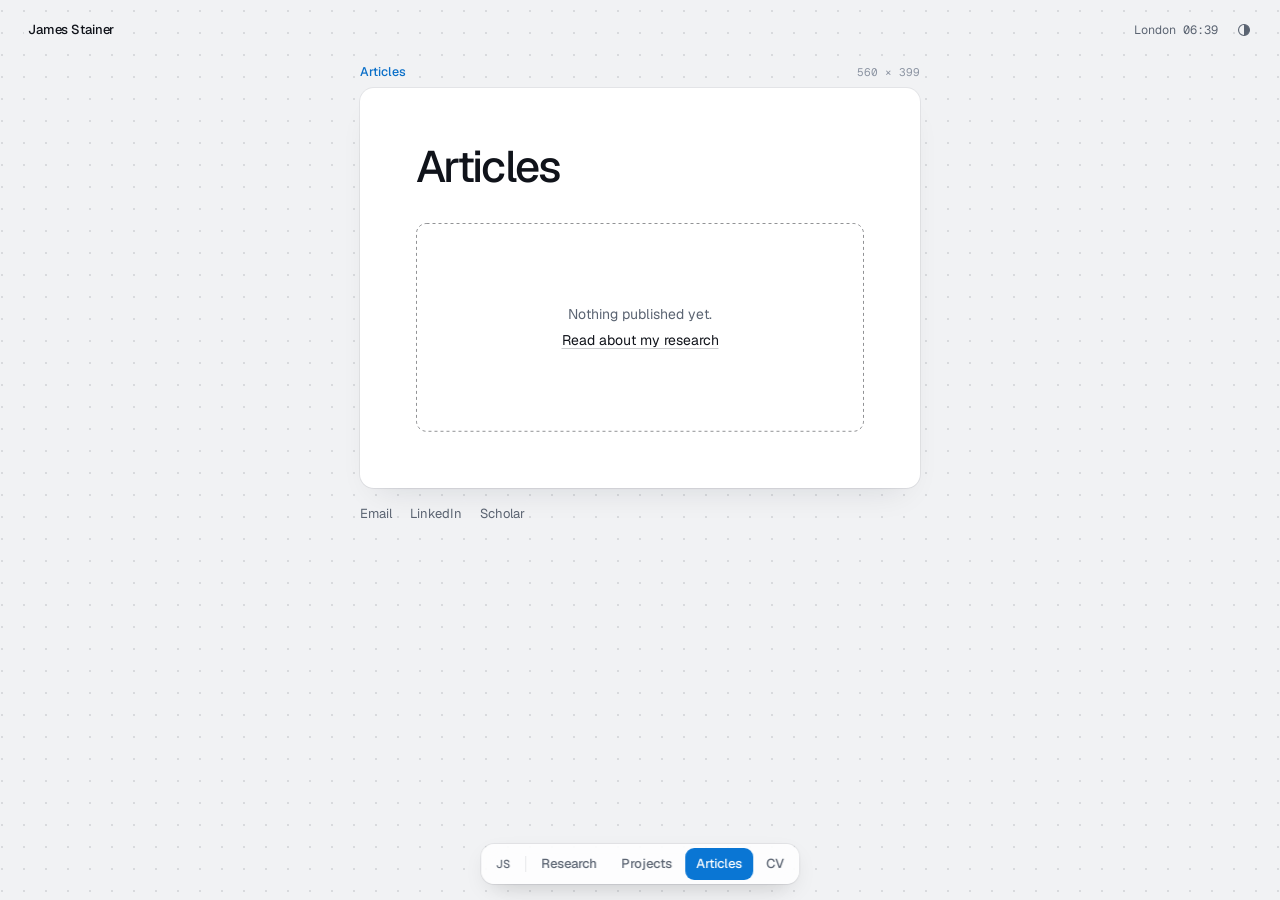
==== articles/index.html @ 50c56810 "Redesign the site as frames on a canvas The landing page is now a few words and four frames that ope" ====
<!doctype html>
<html lang="en-GB">
<head>
<meta charset="utf-8">
<meta name="viewport" content="width=device-width, initial-scale=1, viewport-fit=cover">
<title>Articles | James Stainer</title>
<meta name="description" content="Articles by James Stainer.">
<link rel="canonical" href="https://jamsta.in/articles/">
<meta property="og:type" content="website">
<meta property="og:site_name" content="James Stainer">
<meta property="og:title" content="Articles | James Stainer">
<meta property="og:description" content="Articles by James Stainer.">
<meta property="og:url" content="https://jamsta.in/articles/">
<meta property="og:image" content="https://jamsta.in/assets/og.png">
<meta name="twitter:card" content="summary_large_image">
<meta name="theme-color" content="#f1f2f4" media="(prefers-color-scheme: light)">
<meta name="theme-color" content="#0d0f13" media="(prefers-color-scheme: dark)">
<link rel="icon" href="/favicon.svg" type="image/svg+xml">
<link rel="preload" href="/assets/fonts/geist.woff2" as="font" type="font/woff2" crossorigin>
<link rel="expect" href="#frame-sheet" blocking="render">
<link rel="stylesheet" href="/assets/site.css">
<script>
(function () {
  var root = document.documentElement;
  root.classList.add('js');
  try { var theme = localStorage.getItem('theme'); if (theme) root.dataset.theme = theme; } catch (e) {}
  addEventListener('pagereveal', function (event) { if (event.viewTransition) root.classList.add('vt'); });
})();
</script>
<script src="/assets/site.js" defer></script>
</head>
<body class="page">
<a class="skip" href="#main">Skip to content</a>
<header class="bar">
  <a class="bar-name" href="/">James Stainer</a>
  <div class="bar-end">
    <span class="clock" data-clock>London</span>
    <button class="theme" type="button" data-theme-toggle aria-label="Switch theme"><svg viewBox="0 0 16 16" aria-hidden="true" focusable="false"><circle cx="8" cy="8" r="6.25" fill="none" stroke="currentColor" stroke-width="1.25"/><path d="M8 1.75a6.25 6.25 0 0 1 0 12.5z" fill="currentColor"/></svg></button>
  </div>
</header>
<main id="main" class="stage" style="--w: 560px">
  <div class="frame">
    <div class="frame-label enter">
      <span class="frame-name" aria-hidden="true">Articles</span>
      <span class="frame-size" data-frame-size aria-hidden="true"></span>
    </div>
    <div class="frame-sheet enter" id="frame-sheet" style="--i: 1">
      <div class="frame-box"></div>
      <div class="frame-body">
        <h1 class="title">Articles</h1>
        <div class="empty">
          <svg class="art" aria-hidden="true" focusable="false"><rect class="as ants" x=".5" y=".5" rx="10"/></svg>
          <p class="empty-copy">Nothing published yet.</p>
          <a class="text-link" href="/research/" style="font-size: 14px">Read about my research</a>
        </div>
      </div>
    </div>
  </div>
  <div class="page-foot enter" style="--i: 3">
    <span class="foot-links"><a class="quiet" href="mailto:stainerjames@hotmail.com">Email</a><a class="quiet" href="https://uk.linkedin.com/in/james-stainer-1a0a84140">LinkedIn</a><a class="quiet" href="https://scholar.google.com/citations?user=jifKNDAAAAAJ">Scholar</a></span>
  </div>
</main>
<nav class="dock" aria-label="Pages">
  <a class="dock-home" href="/" aria-label="Home">JS</a>
  <span class="dock-sep"></span>
  <div class="dock-items"><a href="/research/"><span class="dock-text">Research</span></a><a href="/projects/"><span class="dock-text">Projects</span></a><a href="/articles/" aria-current="page"><span class="dock-pill"></span><span class="dock-text">Articles</span></a><a href="/cv/"><span class="dock-text">CV</span></a></div>
</nav>
</body>
</html>
---- assets/site.css ----
/* The site is a design file: a dotted canvas with frames on it. Selecting a frame opens it. */

@font-face {
  font-family: "Geist";
  src: url("/assets/fonts/geist.woff2") format("woff2");
  font-weight: 100 900;
  font-display: swap;
}

@font-face {
  font-family: "Geist Mono";
  src: url("/assets/fonts/geist-mono.woff2") format("woff2");
  font-weight: 100 900;
  font-display: swap;
}

:root {
  --canvas: #f1f2f4;
  --dot: rgb(20 27 40 / .11);
  --dot-lit: rgb(20 27 40 / .46);
  --frame: #fff;
  --ink: #10131a;
  --ink-2: #5b6472;
  --ink-3: #8d95a3;
  --line: rgb(20 27 40 / .09);
  --line-2: rgb(20 27 40 / .22);
  --fill: rgb(20 27 40 / .05);
  --accent: #0d99ff;
  --accent-text: #0a6fc8;
  --accent-fill: #0a76d4;
  --on-accent: #fff;
  --handle: #fff;
  --live: #14ae5c;
  --shadow: 0 0 0 1px rgb(20 27 40 / .06), 0 1px 2px rgb(20 27 40 / .04), 0 16px 32px -16px rgb(20 27 40 / .12);
  --dock: rgb(255 255 255 / .84);

  --sans: "Geist", ui-sans-serif, system-ui, -apple-system, "Segoe UI", Roboto, Arial, sans-serif;
  --mono: "Geist Mono", ui-monospace, "SF Mono", Menlo, Consolas, monospace;

  --radius: 14px;
  --gutter: clamp(16px, 2.2vw, 28px);
  --pad: clamp(22px, 4.4vw, 56px);

  --out: cubic-bezier(.16, .84, .24, 1);
  --spring: linear(0, .084, .259, .451, .622, .758, .857, .925, .968, .992, 1.005, 1.01, 1.011, 1.01, 1.008, 1.006, 1.004, 1.002, 1.001, 1.001, 1);

  color-scheme: light;
}

@media (prefers-color-scheme: dark) {
  :root:not([data-theme="light"]) {
    --canvas: #0d0f13;
    --dot: rgb(255 255 255 / .075);
    --dot-lit: rgb(255 255 255 / .36);
    --frame: #16191f;
    --ink: #f1f3f6;
    --ink-2: #9aa3b1;
    --ink-3: #697384;
    --line: rgb(255 255 255 / .09);
    --line-2: rgb(255 255 255 / .24);
    --fill: rgb(255 255 255 / .06);
    --accent-text: #4db5ff;
    --handle: #16191f;
    --shadow: 0 0 0 1px rgb(255 255 255 / .07), 0 16px 32px -16px rgb(0 0 0 / .7);
    --dock: rgb(30 33 40 / .84);
    color-scheme: dark;
  }
}

:root[data-theme="dark"] {
  --canvas: #0d0f13;
  --dot: rgb(255 255 255 / .075);
  --dot-lit: rgb(255 255 255 / .36);
  --frame: #16191f;
  --ink: #f1f3f6;
  --ink-2: #9aa3b1;
  --ink-3: #697384;
  --line: rgb(255 255 255 / .09);
  --line-2: rgb(255 255 255 / .24);
  --fill: rgb(255 255 255 / .06);
  --accent-text: #4db5ff;
  --handle: #16191f;
  --shadow: 0 0 0 1px rgb(255 255 255 / .07), 0 16px 32px -16px rgb(0 0 0 / .7);
  --dock: rgb(30 33 40 / .84);
  color-scheme: dark;
}

*, *::before, *::after { box-sizing: border-box; }

html {
  background: var(--canvas);
  -webkit-text-size-adjust: 100%;
  overflow-x: clip;
}

body {
  position: relative;
  margin: 0;
  min-height: 100svh;
  color: var(--ink);
  font: 400 15px/1.6 var(--sans);
  -webkit-font-smoothing: antialiased;
  -moz-osx-font-smoothing: grayscale;
  text-rendering: optimizeLegibility;
}

/* The canvas: faint dots everywhere, and brighter dots gathered around the pointer. */
body::before,
body::after {
  content: "";
  position: fixed;
  inset: 0;
  z-index: -1;
  pointer-events: none;
  background-size: 22px 22px;
  background-position: 50% 0;
}

body::before { background-image: radial-gradient(circle at center, var(--dot) 1px, transparent 1.25px); }

body::after {
  background-image: radial-gradient(circle at center, var(--dot-lit) 1px, transparent 1.25px);
  -webkit-mask-image: radial-gradient(240px circle at var(--mx, 50%) var(--my, 50%), #000, transparent);
  mask-image: radial-gradient(240px circle at var(--mx, 50%) var(--my, 50%), #000, transparent);
  opacity: 0;
  transition: opacity .5s ease;
}

.lit body::after { opacity: 1; }

.clock, .status, .foot-links a, .thumb-name, .frame-name, .frame-size, .bar-name, .intro h1, .intro p {
  background: var(--canvas);
  box-shadow: 0 0 0 4px var(--canvas);
  border-radius: 1px;
}

a { color: inherit; }

:focus-visible {
  outline: 1.5px solid var(--accent);
  outline-offset: 3px;
  border-radius: 3px;
}

h1, h2, h3, p, ul, dl, dd { margin: 0; padding: 0; }
ul { list-style: none; }

.skip {
  position: absolute;
  left: 16px;
  top: -48px;
  z-index: 60;
  padding: 6px 12px;
  border-radius: 8px;
  background: var(--accent-fill);
  color: var(--on-accent);
  font-size: 13px;
  text-decoration: none;
  transition: top .2s var(--out);
}
.skip:focus { top: 12px; }

/* Interface text at the edges of the canvas. */
.bar,
.foot {
  display: flex;
  align-items: center;
  justify-content: space-between;
  gap: 16px;
  padding: 16px var(--gutter);
  font-size: 13px;
  color: var(--ink-2);
}

.bar { min-height: 60px; }

.bar-name {
  color: var(--ink);
  font-weight: 500;
  letter-spacing: -.01em;
  text-decoration: none;
  transition: opacity .2s ease;
}
.bar-name:hover { opacity: .6; }

.bar-end {
  display: flex;
  align-items: center;
  gap: 12px;
  margin-left: auto;
}

.clock {
  font: 400 12px/1 var(--mono);
  font-variant-numeric: tabular-nums;
}

.theme {
  display: none;
  place-items: center;
  width: 28px;
  height: 28px;
  margin-right: -6px;
  padding: 0;
  border: 0;
  border-radius: 8px;
  background: none;
  color: var(--ink-2);
  cursor: pointer;
  transition: background .2s ease, color .2s ease;
}
.js .theme { display: grid; }
.theme:hover { background: var(--fill); color: var(--ink); }
.theme svg { display: block; width: 14px; height: 14px; transition: transform .6s var(--spring); }
[data-theme="dark"] .theme svg { transform: rotate(180deg); }

.foot-links {
  display: flex;
  flex-wrap: wrap;
  gap: 4px 18px;
}

.quiet {
  color: var(--ink-2);
  text-decoration: none;
  transition: color .2s ease;
}
.quiet:hover { color: var(--ink); }

.status {
  display: inline-flex;
  align-items: center;
  gap: 8px;
}

.status i {
  position: relative;
  width: 6px;
  height: 6px;
  border-radius: 50%;
  background: var(--live);
}

.status i::after {
  content: "";
  position: absolute;
  inset: -3px;
  border-radius: 50%;
  background: var(--live);
  opacity: .25;
  animation: breathe 3.2s ease-in-out infinite;
}

@keyframes breathe {
  0%, 100% { transform: scale(.7); opacity: .3; }
  50% { transform: scale(1.25); opacity: .1; }
}

/* Landing. */
.home {
  display: grid;
  grid-template-rows: auto 1fr auto;
}

.home-main {
  display: flex;
  flex-direction: column;
  justify-content: center;
  gap: clamp(28px, 5.6vh, 52px);
  width: min(1048px, 100%);
  margin-inline: auto;
  padding: 8px var(--gutter) 24px;
}

.intro h1 {
  width: fit-content;
  font-size: clamp(24px, 2.5vw, 32px);
  font-weight: 500;
  line-height: 1.18;
  letter-spacing: -.03em;
}

.intro p {
  width: fit-content;
  margin-top: 1px;
  color: var(--ink-2);
  font-size: clamp(24px, 2.5vw, 32px);
  font-weight: 500;
  line-height: 1.18;
  letter-spacing: -.03em;
  text-wrap: balance;
}

.frames {
  display: grid;
  grid-template-columns: repeat(4, minmax(0, 1fr));
  gap: clamp(16px, 2.6vw, 32px);
}

.thumb {
  display: block;
  color: inherit;
  text-decoration: none;
  transition: opacity .25s ease;
}

.thumb-name {
  display: block;
  width: fit-content;
  margin-bottom: 8px;
  color: var(--ink-2);
  font-size: 12.5px;
  font-weight: 500;
  line-height: 1.3;
  transition: color .15s ease;
}

.thumb-box {
  display: block;
  aspect-ratio: 236 / 300;
  overflow: hidden;
  border-radius: var(--radius);
  background: var(--frame);
  box-shadow: var(--shadow);
  transition: transform .5s var(--spring);
}

.thumb-box svg { display: block; width: 100%; height: 100%; }

.thumb:active .thumb-box { transform: scale(.985); }

@media (hover: hover) {
  .thumb:hover .thumb-name { color: var(--accent-text); }
  .frames:has(.thumb:hover) .thumb:not(:hover) { opacity: .6; }
}

/* Frames. */
.stage {
  padding: 4px var(--gutter) 124px;
}

.frame {
  width: min(var(--w, 860px), 100%);
  margin-inline: auto;
}

.frame-label {
  display: flex;
  align-items: baseline;
  justify-content: space-between;
  gap: 12px;
  margin-bottom: 8px;
  font-size: 12.5px;
  font-weight: 500;
  line-height: 1.3;
  color: var(--ink-2);
}

.frame-name { display: block; width: fit-content; color: var(--accent-text); }

.frame-size {
  font: 400 11px/1 var(--mono);
  font-variant-numeric: tabular-nums;
  color: var(--ink-3);
}

.frame-sheet {
  position: relative;
  isolation: isolate;
}

.frame-box {
  position: absolute;
  inset: 0;
  z-index: -1;
  border-radius: var(--radius);
  background: var(--frame);
  box-shadow: var(--shadow);
}

.frame-body {
  padding: var(--pad);
  border-radius: var(--radius);
}

.page-foot {
  display: flex;
  flex-wrap: wrap;
  justify-content: space-between;
  gap: 8px 24px;
  width: min(var(--w, 860px), 100%);
  margin: 16px auto 0;
  font-size: 13px;
}

/* Type inside a frame. */
.title {
  font-size: clamp(30px, 4vw, 44px);
  font-weight: 500;
  line-height: 1.06;
  letter-spacing: -.038em;
}

.lead {
  max-width: 54ch;
  margin-top: 16px;
  color: var(--ink-2);
  font-size: 16px;
  line-height: 1.55;
  text-wrap: pretty;
}

.section { margin-top: clamp(36px, 5vw, 56px); scroll-margin-top: 24px; }

.eyebrow {
  margin-bottom: 12px;
  color: var(--ink-2);
  font-size: 13px;
  font-weight: 500;
  line-height: 1.4;
}

.headline {
  font-size: 22px;
  font-weight: 500;
  line-height: 1.2;
  letter-spacing: -.022em;
  text-wrap: balance;
}

.meta {
  margin-top: 6px;
  color: var(--ink-2);
  font-size: 13.5px;
}

.prose {
  max-width: 62ch;
  margin-top: 16px;
  color: var(--ink);
  text-wrap: pretty;
}

.text-link {
  color: var(--ink);
  text-decoration: underline;
  text-decoration-color: var(--line-2);
  text-decoration-thickness: 1px;
  text-underline-offset: .22em;
  transition: text-decoration-color .2s ease;
}
.text-link:hover { text-decoration-color: currentColor; }

/* A trace that runs edge to edge, broken only by the frame. */
.band {
  margin: clamp(32px, 5vw, 48px) calc(var(--pad) * -1) 0;
  padding: 18px 0;
  border-block: 1px solid var(--line);
  overflow: hidden;
}

/* Figures. */
.stats {
  display: grid;
  grid-template-columns: repeat(4, minmax(0, 1fr));
  gap: 1px;
  margin-top: 24px;
  overflow: hidden;
  border: 1px solid var(--line);
  border-radius: 10px;
  background: var(--line);
}

.stat {
  padding: 16px 16px 14px;
  background: var(--frame);
}

.stat-value {
  display: block;
  font-size: clamp(24px, 3vw, 30px);
  font-weight: 500;
  line-height: 1.1;
  letter-spacing: -.04em;
  font-variant-numeric: tabular-nums;
}

.stat-label {
  display: block;
  margin-top: 10px;
  font-size: 13px;
  line-height: 1.35;
}

.stat-note {
  display: block;
  margin-top: 2px;
  color: var(--ink-2);
  font: 400 11.5px/1.5 var(--mono);
}

.caption {
  margin-top: 10px;
  color: var(--ink-2);
  font-size: 12.5px;
}

/* Rows. */
.rows { display: grid; }

.row {
  position: relative;
  display: grid;
  grid-template-columns: minmax(0, 1fr) auto;
  gap: 2px 24px;
  margin-inline: -12px;
  padding: 13px 12px;
  color: inherit;
  text-decoration: none;
  transition: opacity .2s ease;
}

.row::before {
  content: "";
  position: absolute;
  inset: 0 12px auto;
  height: 1px;
  background: var(--line);
}

.row-title { font-weight: 450; text-wrap: pretty; }

.row-sub {
  grid-column: 1;
  color: var(--ink-2);
  font-size: 13.5px;
}

.arrow {
  display: block;
  width: 12px;
  height: 12px;
  color: var(--ink-3);
  transition: transform .45s var(--spring), color .2s ease;
}

.row .arrow {
  grid-column: 2;
  grid-row: 1;
  margin-top: 6px;
}

a:hover > .arrow,
a:focus-visible > .arrow {
  color: var(--accent);
  transform: translate(2px, -2px);
}

@media (hover: hover) {
  .rows:has(a.row:hover) > a.row:not(:hover) { opacity: .45; }
}

/* Projects: one frame cut into cells by hairlines. */
.cells {
  display: grid;
  grid-template-columns: repeat(2, minmax(0, 1fr));
  gap: 1px;
  margin: var(--pad) calc(var(--pad) * -1) calc(var(--pad) * -1);
  overflow: hidden;
  border-top: 1px solid var(--line);
  border-radius: 0 0 var(--radius) var(--radius);
  background: var(--line);
}

.cell {
  position: relative;
  display: flex;
  flex-direction: column;
  gap: 24px;
  padding: var(--pad);
  background: var(--frame);
}

.cell-art {
  aspect-ratio: 460 / 200;
  display: flex;
  align-items: center;
}

.cell-text { display: flex; flex-direction: column; flex: 1; }

.cell-title {
  font-size: 17px;
  font-weight: 500;
  line-height: 1.3;
  letter-spacing: -.015em;
}

.cell-title a {
  color: inherit;
  text-decoration: none;
}

.cell-title a::after {
  content: "";
  position: absolute;
  inset: 0;
}

.cell-copy {
  margin-top: 6px;
  color: var(--ink-2);
  font-size: 14px;
  line-height: 1.55;
  text-wrap: pretty;
}

.cell-foot {
  display: flex;
  flex-wrap: wrap;
  align-items: center;
  gap: 4px 16px;
  margin-top: auto;
  padding-top: 14px;
  font-size: 13px;
}

.cell-meta {
  color: var(--ink-2);
  font: 400 11.5px/1.6 var(--mono);
}

.chip {
  position: relative;
  z-index: 1;
  display: inline-flex;
  align-items: center;
  gap: 5px;
  color: var(--ink);
  font-weight: 500;
  text-decoration: none;
}

.chip .arrow { width: 10px; height: 10px; }

/* The DrugnomeAI site is the way out of this cell, so it reads as the cell's own action. */
.chip-group {
  display: inline-flex;
  gap: 14px;
  margin-left: auto;
}

/* Empty frame. */
.empty {
  position: relative;
  display: grid;
  place-items: center;
  gap: 4px;
  margin-top: 32px;
  padding: clamp(48px, 10vw, 80px) 24px;
  text-align: center;
}

.empty .art {
  position: absolute;
  inset: 0;
  height: 100%;
}

.empty rect { width: calc(100% - 1px); height: calc(100% - 1px); }

.empty-copy { color: var(--ink-2); font-size: 14px; }

/* CV. */
.title-row {
  display: flex;
  flex-wrap: wrap;
  align-items: center;
  justify-content: space-between;
  gap: 16px;
}

.button {
  display: inline-flex;
  align-items: center;
  gap: 8px;
  height: 34px;
  padding: 0 12px;
  border-radius: 9px;
  box-shadow: inset 0 0 0 1px var(--line-2);
  color: var(--ink);
  font-size: 13px;
  font-weight: 500;
  text-decoration: none;
  transition: background .2s ease, box-shadow .2s ease;
}
.button:hover { background: var(--fill); box-shadow: inset 0 0 0 1px var(--ink-3); }
.button .arrow { width: 11px; height: 11px; color: currentColor; }
.button:hover > .arrow { color: currentColor; transform: translateY(1.5px); }

.entries { display: grid; }

.entry {
  display: grid;
  grid-template-columns: 148px minmax(0, 1fr);
  gap: 2px 24px;
  padding: 14px 0;
  border-top: 1px solid var(--line);
}

.entry-when {
  padding-top: 3px;
  color: var(--ink-2);
  font: 400 12px/1.6 var(--mono);
  font-variant-numeric: tabular-nums;
}

.entry-what { font-weight: 500; letter-spacing: -.005em; }
.entry-what.plain { font-weight: 400; letter-spacing: 0; }

.entry-where { color: var(--ink-2); font-size: 13.5px; }

.entry-copy {
  max-width: 62ch;
  margin-top: 6px;
  color: var(--ink-2);
  font-size: 14px;
  line-height: 1.55;
  text-wrap: pretty;
}

.print-only { display: none; }

/* The dock: Figma's toolbar, where the current page is the active tool. */
.dock {
  position: fixed;
  left: 50%;
  bottom: max(16px, env(safe-area-inset-bottom, 0px));
  z-index: 30;
  display: flex;
  align-items: center;
  gap: 4px;
  padding: 4px;
  border-radius: 13px;
  background: var(--dock);
  box-shadow: var(--shadow), 0 8px 24px -8px rgb(0 0 0 / .18);
  -webkit-backdrop-filter: blur(14px) saturate(1.4);
  backdrop-filter: blur(14px) saturate(1.4);
  font-size: 13px;
  font-weight: 500;
  transform: translateX(-50%);
}

.dock a {
  position: relative;
  display: grid;
  place-items: center;
  height: 32px;
  padding: 0 11px;
  border-radius: 9px;
  color: var(--ink-2);
  text-decoration: none;
  white-space: nowrap;
  transition: background .18s ease, color .18s ease;
}

.dock a:hover { background: var(--fill); color: var(--ink); }

.dock-home {
  font: 500 11.5px/1 var(--mono);
  letter-spacing: -.02em;
}

.dock-sep {
  width: 1px;
  height: 16px;
  background: var(--line);
}

.dock-items {
  display: flex;
  gap: 2px;
}

.dock a[aria-current="page"],
.dock a[aria-current="page"]:hover {
  background: none;
  color: var(--on-accent);
}

.dock-pill {
  position: absolute;
  inset: 0;
  border-radius: 9px;
  background: var(--accent-fill);
}

.dock-text { position: relative; }

/* Selection: one box that travels between whatever you point at. */
.sel-layer {
  position: absolute;
  inset: 0;
  z-index: 40;
  overflow: clip;
  pointer-events: none;
}

.sel {
  position: absolute;
  top: 0;
  left: 0;
  outline: 1px solid var(--accent);
  opacity: 0;
  transition:
    transform .5s var(--spring),
    width .5s var(--spring),
    height .5s var(--spring),
    opacity .14s ease;
}

.sel.on { opacity: 1; }

.sel i {
  position: absolute;
  width: 8px;
  height: 8px;
  border: 1px solid var(--accent);
  background: var(--handle);
}
.sel i:nth-child(1) { left: -4px; top: -4px; }
.sel i:nth-child(2) { right: -4px; top: -4px; }
.sel i:nth-child(3) { left: -4px; bottom: -4px; }
.sel i:nth-child(4) { right: -4px; bottom: -4px; }

.sel b {
  position: absolute;
  left: 50%;
  top: calc(100% + 8px);
  padding: 1px 5px;
  border-radius: 3px;
  background: var(--accent);
  color: var(--on-accent);
  font: 500 10.5px/1.5 var(--mono);
  font-variant-numeric: tabular-nums;
  white-space: nowrap;
  transform: translateX(-50%);
}

html.js a[data-sel]:focus-visible,
html.js .cell-title a:focus-visible { outline: none; }

/* The other person in the file. */
.ghost {
  position: absolute;
  top: 0;
  left: 0;
  opacity: 0;
  transition: transform 1.1s cubic-bezier(.45, .05, .15, 1), opacity .35s ease;
}

.ghost.on { opacity: 1; }

.ghost-inner {
  position: relative;
  display: block;
  animation: idle 7s ease-in-out infinite;
}

.ghost svg {
  display: block;
  width: 15px;
  height: 15px;
  fill: var(--accent);
  stroke: var(--frame);
  stroke-width: 1.2;
  paint-order: stroke;
}

.ghost span span {
  position: absolute;
  left: 11px;
  top: 13px;
  padding: 1px 7px 2px;
  border-radius: 2px 7px 7px 7px;
  background: var(--accent);
  color: var(--on-accent);
  font-size: 11px;
  font-weight: 500;
  line-height: 1.45;
}

@keyframes idle {
  0%, 100% { transform: translate(0, 0); }
  35% { transform: translate(2px, 1.5px); }
  70% { transform: translate(-1.5px, 2px); }
}

/* Line art, drawn only in hairlines and low-opacity ink. Colour arrives on selection. */
.art {
  display: block;
  width: 100%;
  height: auto;
  color: var(--ink);
  overflow: visible;
}

.art .h { fill: currentColor; fill-opacity: .86; }
.art .b1 { fill: currentColor; fill-opacity: .1; }
.art .b2 { fill: currentColor; fill-opacity: .24; }
.art .l1 { fill: none; stroke: currentColor; stroke-opacity: .13; stroke-width: 1; vector-effect: non-scaling-stroke; }
.art .l2 { fill: none; stroke: currentColor; stroke-opacity: .36; stroke-width: 1; vector-effect: non-scaling-stroke; }
.art .as { fill: none; stroke: currentColor; stroke-opacity: .46; stroke-width: 1; vector-effect: non-scaling-stroke; transition: stroke .25s ease, stroke-opacity .25s ease; }
.art .af { fill: currentColor; fill-opacity: .46; transition: fill .25s ease, fill-opacity .25s ease; }
.art .ants { stroke-dasharray: 3 3; }

:is(.thumb, .cell, .band, .empty):is(:hover, :focus-visible, :focus-within) .art .as { stroke: var(--accent); stroke-opacity: 1; }
:is(.thumb, .cell, .band, .empty):is(:hover, :focus-visible, :focus-within) .art .af { fill: var(--accent); fill-opacity: 1; }

/* What each drawing does when selected. */
@keyframes reveal { from { clip-path: inset(-8% 100% -8% 0); } to { clip-path: inset(-8% -2% -8% 0); } }
@keyframes march { to { stroke-dashoffset: -12; } }
@keyframes settle { from { fill-opacity: .1; } }

:is(.thumb, .cell, .band):hover .reveal { animation: reveal .9s var(--out) both; }
:is(.thumb, .cell, .band, .empty):hover .ants { animation: march .8s linear infinite; }
:is(.thumb, .cell, .band):hover .hit { animation: settle .5s ease both; animation-delay: calc(var(--d, 0) * 70ms); }

/* Things arrive softly on first load. Everything is visible at rest without any script. */
@keyframes rise {
  from { opacity: 0; transform: translateY(8px); filter: blur(6px); }
  to { opacity: 1; transform: none; filter: blur(0); }
}

.enter {
  animation: rise .75s var(--out) backwards;
  animation-delay: calc(var(--i, 0) * 60ms + 40ms);
}

/* The footer sits on the bottom edge of the page, so moving it would briefly add a scrollbar. */
.foot.enter { animation-name: appear; }

@keyframes appear { from { opacity: 0; } }

.vt .enter { animation: none; }

/* Moving between pages: the frame is one object that travels and resizes. */
@view-transition { navigation: auto; }

.frame-box { view-transition-name: frame; }
.frame-body { view-transition-name: frame-body; }
.frame-name { view-transition-name: frame-label; }
.intro h1, .bar-name { view-transition-name: name; }
.dock { view-transition-name: dock; }
.dock-items { view-transition-name: dock-items; }
.dock-pill { view-transition-name: dock-pill; }

::view-transition-group(*) {
  animation-duration: .62s;
  animation-timing-function: var(--spring);
}

::view-transition-old(root),
::view-transition-new(root) { animation-duration: .3s; }

::view-transition-group(frame) {
  z-index: 1;
  border-radius: var(--radius);
  background: var(--frame);
  box-shadow: var(--shadow);
}

::view-transition-image-pair(frame) { display: none; }

::view-transition-group(frame-body) {
  z-index: 2;
  overflow: clip;
  border-radius: var(--radius);
}

::view-transition-old(frame-body) { animation: vt-out .16s ease-out both; }
::view-transition-new(frame-body) { animation: vt-in .4s .1s ease-out both; }

::view-transition-group(frame-label),
::view-transition-group(name) { z-index: 3; }

::view-transition-group(dock) { z-index: 10; }
::view-transition-group(dock-pill) { z-index: 11; }
::view-transition-group(dock-items) { z-index: 12; }

::view-transition-new(dock):only-child,
::view-transition-new(dock-pill):only-child,
::view-transition-new(dock-items):only-child { animation: dock-in .55s var(--out) both; }

::view-transition-old(dock):only-child,
::view-transition-old(dock-pill):only-child,
::view-transition-old(dock-items):only-child { animation: dock-out .22s ease-in both; }

@keyframes vt-in { from { opacity: 0; } }
@keyframes vt-out { to { opacity: 0; } }
@keyframes dock-in { from { opacity: 0; transform: translateY(18px); } }
@keyframes dock-out { to { opacity: 0; transform: translateY(14px); } }

/* Phones. */
@media (max-width: 760px) {
  .frames { grid-template-columns: repeat(2, minmax(0, 1fr)); }
  .home-main { justify-content: flex-start; padding-top: 12px; }
  .stats { grid-template-columns: repeat(2, minmax(0, 1fr)); }
  .cells { grid-template-columns: minmax(0, 1fr); }
  .chip-group { margin-left: 0; flex-wrap: wrap; }
  .entry { grid-template-columns: minmax(0, 1fr); }
  .foot { flex-direction: column-reverse; align-items: flex-start; gap: 8px; }
  .frame-size { display: none; }
}

@media (max-width: 400px) {
  .dock a { padding: 0 9px; }
}

/* Paper. The CV page prints as the downloadable PDF. */
@media print {
  @page { size: A4; margin: 15mm 16mm 14mm; }

  :root {
    --canvas: #fff;
    --frame: #fff;
    --ink: #10131a;
    --ink-2: #4c5563;
    --line: rgb(20 27 40 / .14);
    color-scheme: light;
  }

  html, body { background: #fff; }
  body { min-height: 0; font-size: 10pt; line-height: 1.42; }
  body::before, body::after, .bar, .dock, .frame-label, .page-foot, .button, .skip, .sel-layer { display: none !important; }
  .stage { padding: 0; }
  .frame { width: 100%; }
  .frame-box { display: none; }
  .frame-body { padding: 0; }
  .enter { animation: none; }
  .title-row { display: none; }

  .print-only { display: block; }
  .print-name { font-size: 22pt; font-weight: 500; letter-spacing: -.03em; line-height: 1.1; }
  .print-line { margin-top: 3pt; color: var(--ink-2); font-size: 10pt; }
  .print-line a { color: inherit; text-decoration: none; }

  .section { margin-top: 13pt; }
  .eyebrow { margin-bottom: 3pt; color: var(--ink); font-size: 10.5pt; }
  .entry { grid-template-columns: 96pt minmax(0, 1fr); gap: 0 10pt; padding: 6pt 0; break-inside: avoid; }
  .entry-when { font-size: 8pt; padding-top: 1.5pt; }
  .entry-what { font-size: 10pt; }
  .entry-where { font-size: 9pt; }
  .entry-copy { max-width: none; margin-top: 2pt; font-size: 9.2pt; line-height: 1.4; }
  .entry-copy a { color: inherit; }
  .text-link { text-decoration-color: var(--line); }
  h2, h3 { break-after: avoid; }
}

/* Stillness. */
@media (prefers-reduced-motion: reduce) {
  @view-transition { navigation: none; }

  *, *::before, *::after {
    animation-duration: .001ms !important;
    animation-delay: 0ms !important;
    animation-iteration-count: 1 !important;
    transition-duration: .001ms !important;
  }
}
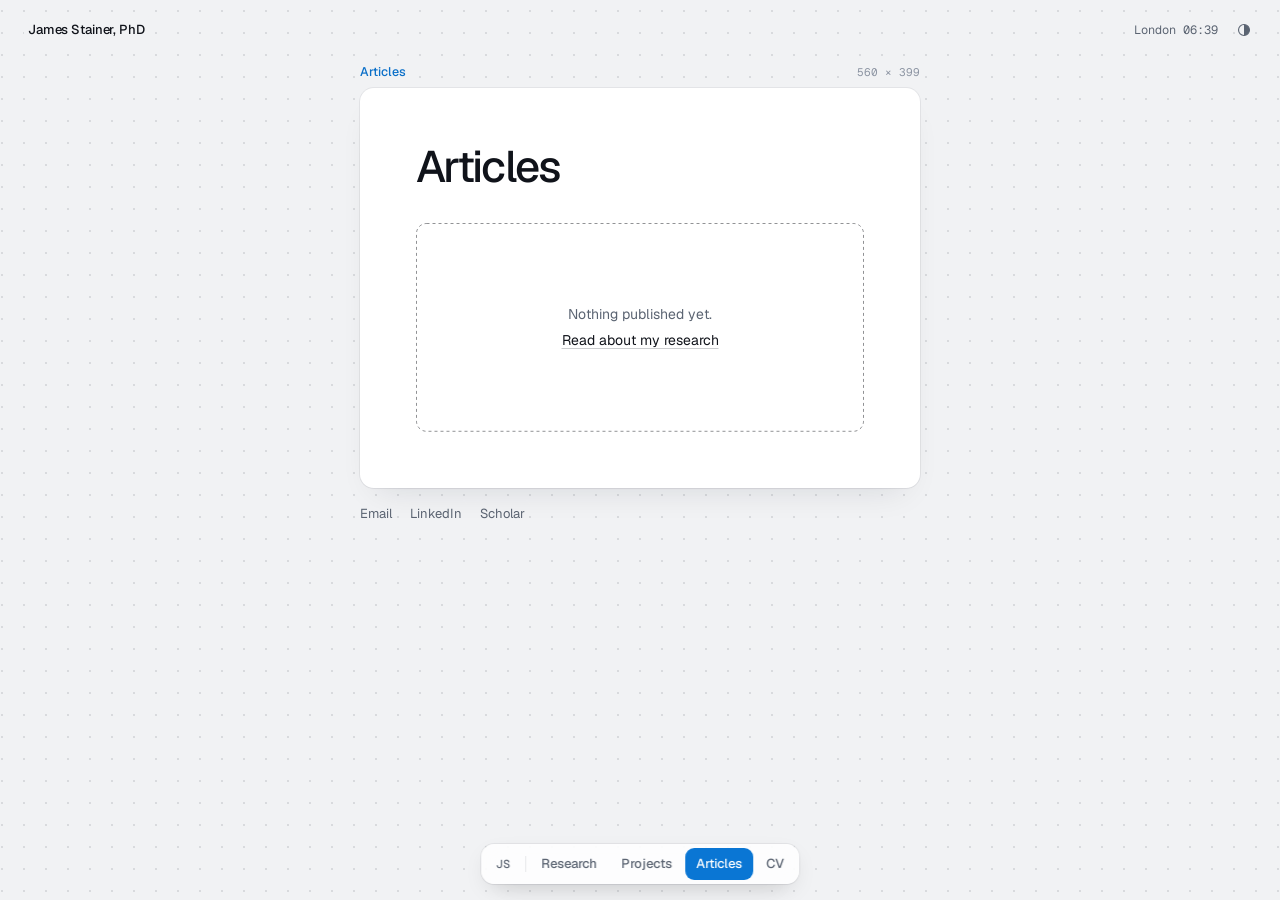
==== commit 1e677ca5: "Follow the real CV and lead the thesis with its data The CV page now comes straight from the LaTeX s" ====
--- a/articles/index.html
+++ b/articles/index.html
@@ -3,13 +3,13 @@
 <head>
 <meta charset="utf-8">
 <meta name="viewport" content="width=device-width, initial-scale=1, viewport-fit=cover">
-<title>Articles | James Stainer</title>
-<meta name="description" content="Articles by James Stainer.">
+<title>Articles | James Stainer, PhD</title>
+<meta name="description" content="Articles by James Stainer, PhD.">
 <link rel="canonical" href="https://jamsta.in/articles/">
 <meta property="og:type" content="website">
-<meta property="og:site_name" content="James Stainer">
-<meta property="og:title" content="Articles | James Stainer">
-<meta property="og:description" content="Articles by James Stainer.">
+<meta property="og:site_name" content="James Stainer, PhD">
+<meta property="og:title" content="Articles | James Stainer, PhD">
+<meta property="og:description" content="Articles by James Stainer, PhD.">
 <meta property="og:url" content="https://jamsta.in/articles/">
 <meta property="og:image" content="https://jamsta.in/assets/og.png">
 <meta name="twitter:card" content="summary_large_image">
@@ -32,7 +32,7 @@
 <body class="page">
 <a class="skip" href="#main">Skip to content</a>
 <header class="bar">
-  <a class="bar-name" href="/">James Stainer</a>
+  <a class="bar-name" href="/">James Stainer, PhD</a>
   <div class="bar-end">
     <span class="clock" data-clock>London</span>
     <button class="theme" type="button" data-theme-toggle aria-label="Switch theme"><svg viewBox="0 0 16 16" aria-hidden="true" focusable="false"><circle cx="8" cy="8" r="6.25" fill="none" stroke="currentColor" stroke-width="1.25"/><path d="M8 1.75a6.25 6.25 0 0 1 0 12.5z" fill="currentColor"/></svg></button>
--- a/assets/site.css
+++ b/assets/site.css
@@ -4,6 +4,14 @@
   font-family: "Geist";
   src: url("/assets/fonts/geist.woff2") format("woff2");
   font-weight: 100 900;
+  font-display: swap;
+}
+
+@font-face {
+  font-family: "Geist";
+  src: url("/assets/fonts/geist-italic.woff2") format("woff2");
+  font-weight: 100 900;
+  font-style: italic;
   font-display: swap;
 }
 
@@ -462,9 +470,9 @@
 /* Figures. */
 .stats {
   display: grid;
-  grid-template-columns: repeat(4, minmax(0, 1fr));
+  grid-template-columns: 2fr repeat(3, minmax(0, 1fr));
   gap: 1px;
-  margin-top: 24px;
+  margin-top: 20px;
   overflow: hidden;
   border: 1px solid var(--line);
   border-radius: 10px;
@@ -472,8 +480,16 @@
 }
 
 .stat {
+  display: flex;
+  flex-direction: column;
+  justify-content: flex-end;
   padding: 16px 16px 14px;
   background: var(--frame);
+}
+
+.stat-lead .stat-value {
+  font-size: clamp(36px, 5.4vw, 54px);
+  letter-spacing: -.05em;
 }
 
 .stat-value {
@@ -497,12 +513,6 @@
   margin-top: 2px;
   color: var(--ink-2);
   font: 400 11.5px/1.5 var(--mono);
-}
-
-.caption {
-  margin-top: 10px;
-  color: var(--ink-2);
-  font-size: 12.5px;
 }
 
 /* Rows. */
@@ -671,7 +681,7 @@
 
 .empty-copy { color: var(--ink-2); font-size: 14px; }
 
-/* CV. */
+/* CV: the same order and wording as the document, with role and dates on one line, employer and place on the next. */
 .title-row {
   display: flex;
   flex-wrap: wrap;
@@ -698,38 +708,136 @@
 .button .arrow { width: 11px; height: 11px; color: currentColor; }
 .button:hover > .arrow { color: currentColor; transform: translateY(1.5px); }
 
-.entries { display: grid; }
-
-.entry {
+.cv-contact {
+  margin-top: 12px;
+  color: var(--ink-2);
+  font-size: 14px;
+}
+.cv-contact i { margin-inline: 4px; color: var(--ink-3); font-style: normal; }
+
+.cv-section { margin-top: clamp(28px, 4vw, 40px); }
+
+.cv-section > h2 {
+  padding-bottom: 8px;
+  border-bottom: 1px solid var(--line);
+  color: var(--accent-text);
+  font-size: 12px;
+  font-weight: 500;
+  line-height: 1.4;
+  letter-spacing: .07em;
+  text-transform: uppercase;
+}
+
+.cv-summary {
+  max-width: 72ch;
+  margin-top: 12px;
+  font-size: 14.5px;
+  text-wrap: pretty;
+}
+
+.skills {
   display: grid;
-  grid-template-columns: 148px minmax(0, 1fr);
-  gap: 2px 24px;
-  padding: 14px 0;
-  border-top: 1px solid var(--line);
-}
-
-.entry-when {
-  padding-top: 3px;
+  grid-template-columns: 108px minmax(0, 1fr);
+  gap: 6px 16px;
+  margin-top: 12px;
+  font-size: 14px;
+  line-height: 1.5;
+}
+.skills dt { font-weight: 500; }
+.skills dd { color: var(--ink-2); }
+
+.job { margin-top: 16px; }
+
+.job-head {
+  display: grid;
+  grid-template-columns: minmax(0, 1fr) auto;
+  gap: 0 20px;
+  align-items: baseline;
+}
+
+.job-role {
+  font-size: 15px;
+  font-weight: 500;
+  line-height: 1.4;
+  letter-spacing: -.005em;
+}
+
+.job-when {
   color: var(--ink-2);
   font: 400 12px/1.6 var(--mono);
   font-variant-numeric: tabular-nums;
-}
-
-.entry-what { font-weight: 500; letter-spacing: -.005em; }
-.entry-what.plain { font-weight: 400; letter-spacing: 0; }
-
-.entry-where { color: var(--ink-2); font-size: 13.5px; }
-
-.entry-copy {
-  max-width: 62ch;
-  margin-top: 6px;
+  text-align: right;
+  white-space: nowrap;
+}
+
+.job-when.side {
+  font: 400 13.5px/1.5 var(--sans);
+  white-space: normal;
+}
+
+.job-org { grid-column: 1; color: var(--ink-2); font-size: 13.5px; font-style: italic; }
+.job-where { grid-column: 2; color: var(--ink-2); font-size: 13.5px; text-align: right; }
+
+.points {
+  display: grid;
+  gap: 4px;
+  max-width: 76ch;
+  margin-top: 8px;
   color: var(--ink-2);
   font-size: 14px;
   line-height: 1.55;
+}
+
+.points li {
+  position: relative;
+  padding-left: 14px;
   text-wrap: pretty;
 }
 
-.print-only { display: none; }
+.points li::before {
+  content: "";
+  position: absolute;
+  left: 2px;
+  top: .68em;
+  width: 3px;
+  height: 3px;
+  border-radius: 50%;
+  background: var(--ink-3);
+}
+
+.points strong { color: var(--ink); font-weight: 500; }
+.points .points { margin-top: 4px; }
+.points sup { font-size: .72em; line-height: 0; }
+
+.refs-head {
+  margin-top: 14px;
+  font-size: 14px;
+  font-weight: 500;
+  line-height: 1.5;
+}
+
+.refs {
+  display: grid;
+  gap: 6px;
+  margin: 6px 0 0;
+  padding: 0;
+  list-style: none;
+  color: var(--ink-2);
+  font-size: 14px;
+  line-height: 1.55;
+}
+
+.refs li {
+  display: grid;
+  grid-template-columns: 26px minmax(0, 1fr);
+}
+
+.refs strong { color: var(--ink); font-weight: 500; }
+
+.ref-n {
+  font: 400 12px/1.8 var(--mono);
+  font-variant-numeric: tabular-nums;
+}
 
 /* The dock: Figma's toolbar, where the current page is the active tool. */
 .dock {
@@ -888,6 +996,7 @@
   font-size: 11px;
   font-weight: 500;
   line-height: 1.45;
+  white-space: nowrap;
 }
 
 @keyframes idle {
@@ -1005,10 +1114,15 @@
 @media (max-width: 760px) {
   .frames { grid-template-columns: repeat(2, minmax(0, 1fr)); }
   .home-main { justify-content: flex-start; padding-top: 12px; }
-  .stats { grid-template-columns: repeat(2, minmax(0, 1fr)); }
+  .stats { grid-template-columns: repeat(3, minmax(0, 1fr)); }
+  .stat-lead { grid-column: 1 / -1; }
+  .stat { justify-content: flex-start; padding: 14px 12px 12px; }
+  .job-head { grid-template-columns: minmax(0, 1fr); }
+  .job-when, .job-where { grid-column: 1; text-align: left; }
+  .skills { grid-template-columns: minmax(0, 1fr); gap: 0; }
+  .skills dd { margin-bottom: 8px; }
   .cells { grid-template-columns: minmax(0, 1fr); }
   .chip-group { margin-left: 0; flex-wrap: wrap; }
-  .entry { grid-template-columns: minmax(0, 1fr); }
   .foot { flex-direction: column-reverse; align-items: flex-start; gap: 8px; }
   .frame-size { display: none; }
 }
@@ -1017,9 +1131,9 @@
   .dock a { padding: 0 9px; }
 }
 
-/* Paper. The CV page prints as the downloadable PDF. */
+/* Paper, for anyone who prints a page. The downloadable CV is the typeset PDF. */
 @media print {
-  @page { size: A4; margin: 15mm 16mm 14mm; }
+  @page { size: A4; margin: 15mm 16mm; }
 
   :root {
     --canvas: #fff;
@@ -1027,6 +1141,7 @@
     --ink: #10131a;
     --ink-2: #4c5563;
     --line: rgb(20 27 40 / .14);
+    --accent-text: #10131a;
     color-scheme: light;
   }
 
@@ -1038,22 +1153,7 @@
   .frame-box { display: none; }
   .frame-body { padding: 0; }
   .enter { animation: none; }
-  .title-row { display: none; }
-
-  .print-only { display: block; }
-  .print-name { font-size: 22pt; font-weight: 500; letter-spacing: -.03em; line-height: 1.1; }
-  .print-line { margin-top: 3pt; color: var(--ink-2); font-size: 10pt; }
-  .print-line a { color: inherit; text-decoration: none; }
-
-  .section { margin-top: 13pt; }
-  .eyebrow { margin-bottom: 3pt; color: var(--ink); font-size: 10.5pt; }
-  .entry { grid-template-columns: 96pt minmax(0, 1fr); gap: 0 10pt; padding: 6pt 0; break-inside: avoid; }
-  .entry-when { font-size: 8pt; padding-top: 1.5pt; }
-  .entry-what { font-size: 10pt; }
-  .entry-where { font-size: 9pt; }
-  .entry-copy { max-width: none; margin-top: 2pt; font-size: 9.2pt; line-height: 1.4; }
-  .entry-copy a { color: inherit; }
-  .text-link { text-decoration-color: var(--line); }
+  .job, .refs li { break-inside: avoid; }
   h2, h3 { break-after: avoid; }
 }
 
